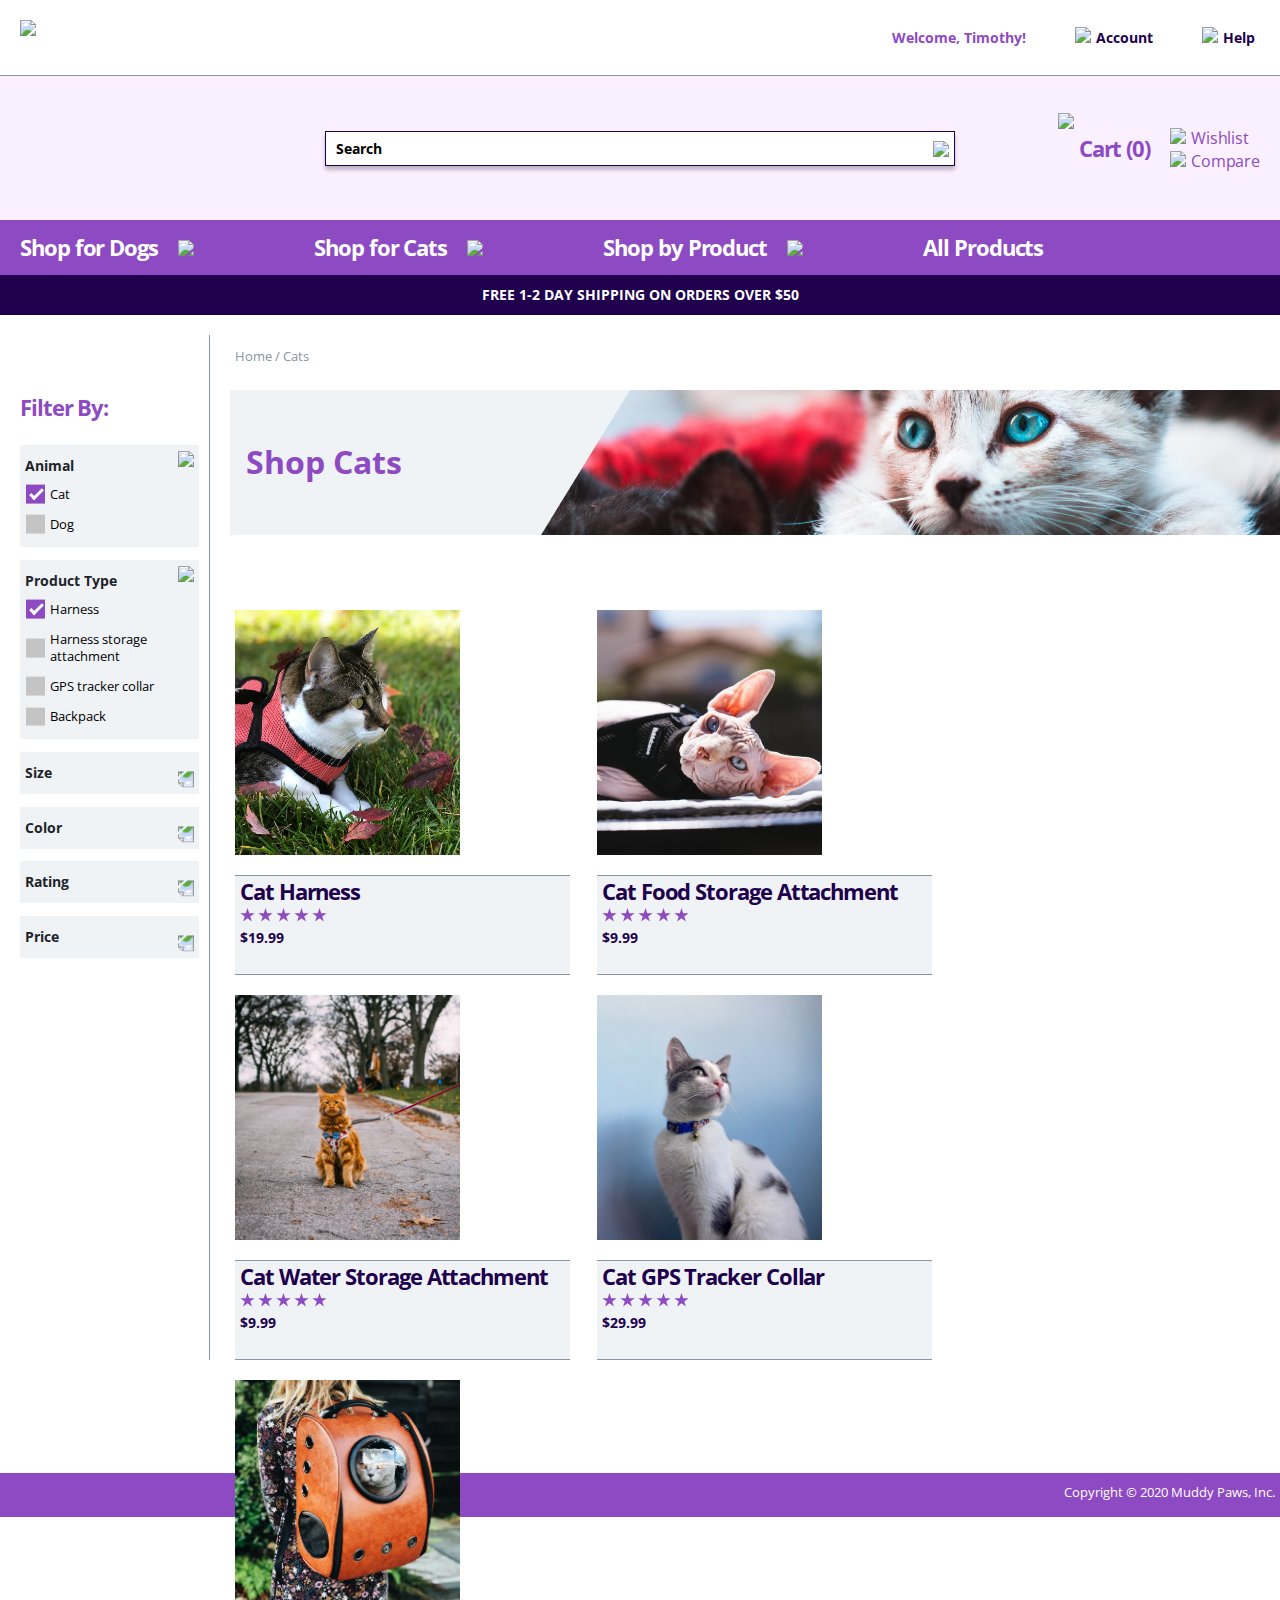
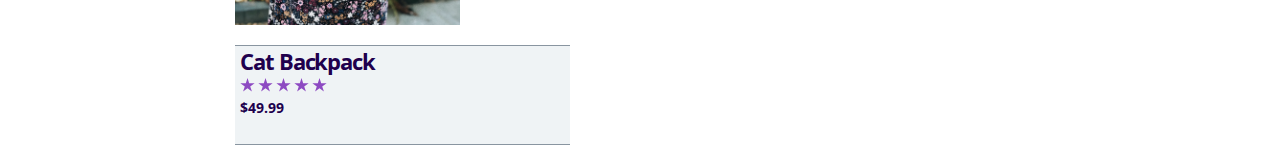
==== product-browsing.html @ 0bf91cd6 "Finish Product Browsing Page" ====
<!DOCTYPE html>
<html lang="en-us">
<head>
  <meta charset="utf-8" />
  <title>Product Browsing</title>
  <link href="https://fonts.googleapis.com/css2?family=Open+Sans:ital,wght@0,300;0,400;0,600;0,700;0,800;1,300;1,400;1,600;1,700;1,800&display=swap" rel="stylesheet">
  <link rel="stylesheet" href="style.css">
</head>
    <body>
        <!-- Upper Header -->
  <header id="banner-grid">

    <!-- Main Logo -->
        <div class="logo">
          <img class="logo-pic" src="Images/Muddy Paws Logo.svg"/>
        </div>
    
    <!-- Upper Navigatin with Account and Help -->
        <div class="top-nav">
          <h5 class="purple">Welcome, Timothy!</h5>
          <h5 class="dark-purple"><img class="icon" src="Images/Account.svg"/>Account</h5>
          <h5 class="dark-purple"><img class="icon" src="Images/Help.svg"/>Help</h5>
        </div>
    
    <!-- Search and Cart Features -->
        <div class="mid-nav">
          <div class="search">
            <h5>Search</h5>
            <img src="Images/Search.svg"/>
          </div>
          <div class="shopping">
            <div class="cart-nav">
              <img class="icon" src="Images/Cart.svg">
              <h3 class="purple">Cart (0)</h3>
            </div>
            <div class="shopping-features">
                <h4 class="purple no-margins"><img class="icon" src="Images/Heart-Filled.svg">Wishlist</h4>
                <h4 class="purple no-margins"><img class="icon" src="Images/Compare.svg">Compare</h4>
            </div>
          </div>
        </div>
    
    <!-- Dropdown Menus -->
        <div class="bottom-nav">
          <div class="dropdowns">
            <div class="dog-dropdown">
              <h3 class="white">Shop for Dogs</h3>
              <img class="arrow" src="Images/Drop-Down-Arrow.svg"/>
            </div>
            <div class="cat-dropdown">
              <h3 class="white">Shop for Cats</h3>
              <img class="arrow" src="Images/Drop-Down-Arrow.svg"/>
            </div>
            <div class="product-dropdown">
              <h3 class="white">Shop by Product</h3>
              <img class="arrow" src="Images/Drop-Down-Arrow.svg"/>
            </div>
            <div class="all-products">
              <h3 class="white">All Products</h3>
            </div>
          </div>
        </div>
    
    <!-- Shipping Info  -->
        <div class="shipping-banner">
          <h5 class="white no-margins">FREE 1-2 DAY SHIPPING ON ORDERS OVER $50</h5>
        </div>
    
      </header>

    <!--Browsing Section -->

    <div id="product-browsing">
    
    <!-- Filtering Section -->

        <div id="product-filtering">
            <h3 class="purple">Filter By:</h3>
            <div class="filter-cardstack">
                
                <!-- Filter by Animal Card -->
                <div class="filter-card">
                    <div class="filter-title-down">
                        <h5 class="dark-grey">Animal</h5>
                        <img class="icon" src="Images/Drop-Down-Arrow.svg">
                    </div>
                    <label class="filter-item"><p>Cat</p>
                        <input type="checkbox" checked="checked">
                        <span class="checkmark"></span>
                      </label>
                      <label class="filter-item"><p>Dog</p>
                        <input type="checkbox">
                        <span class="checkmark"></span>
                      </label>
                </div>
                
                <!-- Filter by Product Type Card -->
                <div class="filter-card">
                    <div class="filter-title-down">
                        <h5 class="dark-grey">Product Type</h5>
                        <img class="icon" src="Images/Drop-Down-Arrow.svg">
                    </div>
                    <label class="filter-item"><p>Harness</p>
                        <input type="checkbox" checked="checked">
                        <span class="checkmark"></span>
                      </label>
                      <label class="filter-item"><p>Harness storage attachment</p>
                        <input type="checkbox">
                        <span class="checkmark"></span>
                      </label>
                      <label class="filter-item"><p>GPS tracker collar</p>
                        <input type="checkbox">
                        <span class="checkmark"></span>
                      </label>
                      <label class="filter-item"><p>Backpack</p>
                        <input type="checkbox">
                        <span class="checkmark"></span>
                      </label>
                </div>
                
                <!-- Filter by Size Card -->
                <div class="filter-card">
                    <div class="filter-title-up">
                        <h5 class="dark-grey">Size</h5>
                        <img class="icon" src="Images/Drop-Down-Arrow.svg">
                    </div>
                </div>

                <!-- Filter by Color Card -->
                <div class="filter-card">
                    <div class="filter-title-up">
                        <h5 class="dark-grey">Color</h5>
                        <img class="icon" src="Images/Drop-Down-Arrow.svg">
                    </div>
                </div>
                
                <!-- Filter by Rating Card -->
                <div class="filter-card">
                    <div class="filter-title-up">
                        <h5 class="dark-grey">Rating</h5>
                        <img class="icon" src="Images/Drop-Down-Arrow.svg">
                    </div>
                </div>

                <!-- Filter by Price Card -->
                <div class="filter-card">
                    <div class="filter-title-up">
                        <h5 class="dark-grey">Price</h5>
                        <img class="icon" src="Images/Drop-Down-Arrow.svg">
                    </div>
                </div>

            </div>
        </div>

    <!-- Product Cards  -->

        <div id="product-cards">
            <p class="site-trail grey">Home / Cats</p>
            <div class="banner">
                <h2 class="purple">Shop Cats</h2>
                <div class="banner-polygon"></div>
                <div class="banner-image"></div>
            </div>

            <div id="product-card-area">
                <div id="cat-card-harness" class="product-card">
                    <div class="product-image"></div>
                    <div class="product-overview">
                        <h3 class=" no-margins dark-purple">Cat Harness</h3>
                        <div class="rating-stars">
                            <img src="Images/Star-Filled.svg"/>
                            <img src="Images/Star-Filled.svg"/>
                            <img src="Images/Star-Filled.svg"/>
                            <img src="Images/Star-Filled.svg"/>
                            <img src="Images/Star-Filled.svg"/>
                        </div>
                        <h5 class='dark-purple no-margins'>$19.99</h5>
                    </div>
                </div>
                
                <div id="cat-card-food-storage-attachment" class="product-card">
                    <div class="product-image"></div>
                    <div class="product-overview">
                        <h3 class=" no-margins dark-purple">Cat Food Storage Attachment</h3>
                        <div class="rating-stars">
                            <img src="Images/Star-Filled.svg"/>
                            <img src="Images/Star-Filled.svg"/>
                            <img src="Images/Star-Filled.svg"/>
                            <img src="Images/Star-Filled.svg"/>
                            <img src="Images/Star-Filled.svg"/>
                        </div>
                        <h5 class='dark-purple no-margins'>$9.99</h5>
                    </div>
                </div>

                <div id="cat-card-water-storage-attachment" class="product-card">
                    <div class="product-image"></div>
                    <div class="product-overview">
                        <h3 class=" no-margins dark-purple">Cat Water Storage Attachment</h3>
                        <div class="rating-stars">
                            <img src="Images/Star-Filled.svg"/>
                            <img src="Images/Star-Filled.svg"/>
                            <img src="Images/Star-Filled.svg"/>
                            <img src="Images/Star-Filled.svg"/>
                            <img src="Images/Star-Filled.svg"/>
                        </div>
                        <h5 class='dark-purple no-margins'>$9.99</h5>
                    </div>
                </div>

                <div id="cat-card-tracker-collar" class="product-card">
                    <div class="product-image"></div>
                    <div class="product-overview">
                        <h3 class=" no-margins dark-purple">Cat GPS Tracker Collar</h3>
                        <div class="rating-stars">
                            <img src="Images/Star-Filled.svg"/>
                            <img src="Images/Star-Filled.svg"/>
                            <img src="Images/Star-Filled.svg"/>
                            <img src="Images/Star-Filled.svg"/>
                            <img src="Images/Star-Filled.svg"/>
                        </div>
                        <h5 class='dark-purple no-margins'>$29.99</h5>
                    </div>
                </div>

                <div id="cat-card-backpack" class="product-card">
                    <div class="product-image"></div>
                    <div class="product-overview">
                        <h3 class=" no-margins dark-purple">Cat Backpack</h3>
                        <div class="rating-stars">
                            <img src="Images/Star-Filled.svg"/>
                            <img src="Images/Star-Filled.svg"/>
                            <img src="Images/Star-Filled.svg"/>
                            <img src="Images/Star-Filled.svg"/>
                            <img src="Images/Star-Filled.svg"/>
                        </div>
                        <h5 class='dark-purple no-margins'>$49.99</h5>
                    </div>
                </div>

                
            </div>
        </div>

    </div>

    <div class="footer">
        <p class="white">Copyright © 2020 Muddy Paws, Inc.</p>
      </div>

    </body>
</html>
---- style.css ----
html, body {
    margin: 0;
    padding: 0;
    font-family: "Open Sans", sans-serif;
    font-size: 0.98vw;
}

/* Fonts */

p {
    font-style: normal;
    font-weight: normal;
    font-size: 1em;
    line-height: calc(19em/14);
    margin: 5px;
}

h5 {
    font-style: normal;
    font-weight: bold;
    font-size: calc(16em/14); 
    
    line-height: calc(19em/14);
    margin: 5px;
}

h4 {
    font-family: Open Sans;
    font-style: normal;
    font-weight: normal;
    font-size: calc(18em/14); 
    line-height: 119.5%;
    letter-spacing: -0.01em; 
    margin: 5px;
}

h3 {
    font-style: normal;
    font-weight: bold;
    font-size: calc(24em/14);
    letter-spacing: -0.05em;
    font-feature-settings: 'liga' off;
    vertical-align: middle;
}
h2 {
    font-style: normal;
    font-weight: bold;
    font-size: calc(36em/14);
    line-height: 102.9%;
    font-feature-settings: 'liga' off;
    margin: 0px;
}

/* Limits on responsive font size to prevent awkward sizes */

@media screen and (min-width: 1600px) {
    p {
        font-size: 16px;
    }
    h5 {
        font-size: 20px;
    }
    h4 {
        font-size: 24px;
    }
    h3 {
       font-size: 28px;
    }
    h2 {
        font-size: 44px;
    }

}

@media screen and (max-width: 1000px) {
    p {
        font-size: 12px;
    }
    h5 {
        font-size: 14px;
    }
    h4 {
        font-size: 16px;
    }
    h3 {
       font-size: 20px;
    }
    h2 {
        font-size: 30px;
    }

}
.no-margins {
    line-height: 100%;
    margin: 5px 0px;
}

/* Colors */

.purple {
    color: #8d4ac2;
}

.dark-purple {
    color: #20004D;
}

.white {
    color: white;
}

.dark-grey {
    color: #1e2429;
}

.grey {
    color: #8995A0;
}

/* Components */

.purple-button {
    background: #8D4AC2;
    box-shadow: 0px 4px 4px rgba(0, 0, 0, 0.25), inset 0px 2px 4px #DDB8F9;
    border-radius: 12px;
    display: inline-block;
    text-align: center;
    border: none;
    padding-right: 12px;
    padding-left: 12px;
}

.testimonial-frame {
    border-radius: 50%;
    width: 1.5fr;
    padding-top: 100%;
    margin-bottom: 10px;
    background-size: cover;
    background-position: center center;
    box-shadow: 0px 4px 4px rgba(0, 0, 0, 0.25);
}

/* Pictures */

.icon {
    padding-right: 5px;
}

.logo-pic {
    width: 100%;
    height: auto;
}

.arrow {
    padding-left: 20px;
}

.responsive {
    width: 100%;
    height: auto;
    object-fit: cover;
}

.testimonial-pic {
    width: 100%;
    height: 100%;
}

/* Header */

#banner-grid {
   display: grid;
   grid-template-columns: repeat(12, 1fr);
   grid-template-rows: repeat(5, 35px) 20px;
   grid-gap: 20px;
   padding-top: 20px;
}

.logo {
    display: flex;
    justify-content: center;
    grid-column: 1/4;
    grid-row: 1/5;
    z-index: 5;
    padding-left: 20px;
}

.top-nav {
    grid-column:9/13;
    grid-row:1/2;
    display: flex;
    flex-direction: row;
    justify-content: space-between;
    align-items: center;
    text-align: left;
    z-index: 1;
    padding: 0px 20px;
}

.mid-nav {
    grid-column: 1/13;
    grid-row: 2/5;
    background-color: #fbf0ff;
    z-index: 2;
    display: grid;
    grid-template-columns: repeat(12, 1fr);
    grid-template-rows: repeat(3, 35px);
    grid-gap: 20px;
    border-top: 1px solid #8995A0;

}

    .search {
        grid-column: 4/10;
        grid-row: 2;
        background-color: white;
        display: flex;
        align-items: center;
        padding: 0px 5px;
        justify-content: space-between;
        border: 1px solid #20004D;
        box-sizing: border-box;
        box-shadow: 0px 4px 4px rgba(0, 0, 0, 0.25);

    }

    .shopping {
        grid-column: 10/13;
        grid-row: 2;
        display: flex;
        flex-direction: row;
        justify-content: flex-end;
        padding-right: 20px;
        align-items: center;
        text-align: left;
    }
        .cart-nav {
            display: flex;
            flex-direction: row;     
        }

        .shopping-features {
            padding-left: 20px;
        }

.bottom-nav {
    grid-column: 1/13;
    grid-row: 4/6;
    margin-top: 35px;
    background-color: #8d4ac2;
    z-index: 3;
    display: grid;
    grid-template-rows: repeat(1, 55px);
    grid-template-columns: repeat(12, 1fr);
    grid-gap: 20px;
}
    .dropdowns {
        grid-row: 1;
        grid-column: 1/11;
        padding: 0px 20px;
        display: flex;
        flex-direction: row;
        justify-content: space-between;
        align-items: center;
    }

    .dog-dropdown, .cat-dropdown, .product-dropdown {
        display: flex;
        flex-direction: row;
        align-items: center;
    }

.shipping-banner {
    display: flex;
    grid-row: 5/7;
    margin-top: 35px;
    grid-column: 1/13;
    background-color: #20004D;
    justify-content: center;
    align-items: center;
    z-index: 6;
}

/* Carousel */

#carousel {
    display: grid;
    grid-template-columns: repeat(12, 1fr);
    grid-template-rows: repeat(6, 35px);
    grid-gap: 20px;
 }

    .carousel-arrow-left {
        grid-column: 1;
        grid-row: 2/4;
        transform: rotate(180deg);
        margin-left: 20px;
        z-index: 5;

    }

    .carousel-image {
        grid-column: 1/9;
        grid-row: 1/7;
        margin-bottom: 35px;
        display: flex;
        justify-content: flex-start;
        margin-left: -10%;
        z-index: 1;
    }

    .carousel-text {
        grid-column: 8/12;
        grid-row: 2/5;
        display: flex;
        flex-direction: column;
        justify-content: center;
        z-index: 3;
    }

    .carousel-polygon {
        grid-column: 7/13;
        grid-row: 1/7;
        margin-bottom: 35px;
        border-bottom: 276px solid #eff3f5;
        border-left: 7vw solid transparent;
        z-index: 2;
    }

    .carousel-button {
        grid-column: 8/12;
        grid-row: 5;
        z-index: 3;
        justify-self: start;
    }

    .carousel-arrow-right {
        justify-self: end;
        grid-column: 12;
        grid-row: 2/4;
        z-index: 5;
        margin-right: 20px;

    }

/*Body of Home Page*/

#home-body {
    display: grid;
    grid-template-columns: repeat(12, 1fr);
    grid-template-rows: repeat(12, 35px);
    grid-gap: 20px;
    padding: 20px;
}


/*About Us*/

#about-us {
    grid-row: 1/12;
    grid-column: 1/5;
    
    display: grid;
    grid-template-columns: repeat(4, 1fr);
    grid-template-rows: repeat(12, 35px);
    grid-gap: 20px;
    border-right: 1px solid #8995A0;
}

    #about-us h3 {
        grid-row: 1;
        grid-column: 1/5;
        align-self: center;
    }

    #about-us h4 {
        grid-row: 2 / span 5;
        grid-column: 1/5;
        align-self: start;
    }

    #about-us button {
        grid-row: 7;
        grid-column: 1/5;
        justify-self: start;
    }

    #about-us .paw-tracks {
        grid-row: 7 / span 5;
        grid-column: 1/5;
        margin-left: -30px;
    }

/*Testimonials*/

#testimonials {
    grid-row: 1/12;
    grid-column: 5/13;
    
    display: grid;
    grid-template-columns: repeat(8, 1fr);
    grid-template-rows: repeat(9, 35px);
    grid-gap: 20px;
}

    #testimonials h3 {
        grid-row: 1;
        grid-column: 1/8;
        align-self: center;
    }

    #testimonials h4 {
        grid-row: 2 / span 2;
        grid-column: 1/8;
        align-self: start;
    }

    .testimonial-card-1 {
        grid-row: 4 / span 8;
        grid-column: 1/3;
        
        display: flex;
        flex-direction: column;
        text-align: left;
        justify-content: flex-start;
    }

        .testimonial-card-1 .testimonial-frame {
            background-image: url('/Images/Ronnie-Toby.jpeg');
        }

    .testimonial-card-2 {
        grid-row: 4 / span 8;
        grid-column: 3/5;
        
        display: flex;
        flex-direction: column;
        text-align: left;
        justify-content: flex-start;
    }

        .testimonial-card-2 .testimonial-frame {
            background-image: url('/Images/Debbie-Bingo.jpeg');
        }

    .testimonial-card-3 {
        grid-row: 4 / span 8;
        grid-column: 5/7;
        
        display: flex;
        flex-direction: column;
        text-align: left;
        justify-content: flex-start;
    }

        .testimonial-card-3 .testimonial-frame {
            background-image: url('/Images/Jim-Pam.jpeg');
        }

    .testimonial-card-4 {
        grid-row: 4 / span 8;
        grid-column: 7/9;
        
        display: flex;
        flex-direction: column;
        text-align: left;
        justify-content: space-between;
    }

        .testimonial-card-4 .testimonial-frame {
            background-image: url('/Images/Jamie-Barney.jpeg');
        }

/*Product Browsing */
 
#product-browsing {
    display: grid;
    grid-template-columns: repeat(12, 1fr);
    grid-template-rows: repeat(20, 35px);
    grid-gap: 20px;
    padding: 20px;
}

#product-filtering {
    grid-row: 1/20;
    grid-column: 1/3;
    
    display: grid;
    grid-template-columns: repeat(2, 1fr);
    grid-template-rows: repeat(20, 35px);
    grid-gap: 20px;
    border-right: 1px solid #8995A0;
}

    #product-filtering h3 {
        grid-row: 2;
        grid-column: 1/3;
        align-self: center;
    }

    #product-filtering .filter-cardstack {
        grid-row: 3/15;
        grid-column: 1/3;
       
        display: flex;
        flex-direction: column;
        padding-bottom: 1em;
        justify-content: flex-start;
    }

    .filter-card {
        display: flex;
        flex-direction: column;
        justify-content: flex-start;
        padding: 0.5em 0em;
        margin-right: 10px;
        margin-bottom: 1em;
        background-color: #eff3f5;
    }

        .filter-card .filter-title-down {
            display: flex;
            justify-content: space-between;
        }

        .filter-card .filter-title-up {
            display: flex;
            justify-content: space-between;
        }

            .filter-title-up .icon {
                transform: rotate(180deg);
                padding-left: 5px;
                padding-right: 0px;
            }

        /*Creating a checkbox filtering system*/

            /* Customize the label (the container) */
            .filter-item {
                display: block;
                position: relative;
                padding-left: 2em;
                margin-bottom: 0.25em;
                -webkit-user-select: none;
                -moz-user-select: none;
                -ms-user-select: none;
                user-select: none;
                text-align: left;
            }
            
            /* Hide the browser's default checkbox */
            .filter-item input {
                position: absolute;
                opacity: 0;
                cursor: pointer;
                height: 0;
                width: 0;
            }
            
            /* Create a custom checkbox */
            .checkmark {
                position: absolute;
                top: 50%;
                -ms-transform: translateY(-50%);
                transform: translateY(-50%);
                left: 0.5em;
                height: 1.5em;
                width: 1.5em;
                background-color: #c4c4c4;
            }
            
            /* On mouse-over, add a grey background color */
            .filter-item:hover input ~ .checkmark {
                background-color: #8D4AC2;
            }
            
            /* When the checkbox is checked, add a blue background */
            .filter-item input:checked ~ .checkmark {
                background-color: #8d4ac2;
            }
            
            /* Create the checkmark/indicator (hidden when not checked) */
            .checkmark:after {
                content: "";
                position: absolute;
                display: none;
            }
            
            /* Show the checkmark when checked */
            .filter-item input:checked ~ .checkmark:after {
                display: block;
            }
            
            /* Style the checkmark/indicator */
            .filter-item .checkmark:after {
                left: 0.5em;
                top: 0.08em;
                width: 0.3em;
                height: 0.9em;
                border: solid white;
                border-width: 0 0.25em 0.25em 0;
                -webkit-transform: rotate(45deg);
                -ms-transform: rotate(45deg);
                transform: rotate(45deg);
            }

#product-cards {
    grid-row: 1/20;
    grid-column: 3/13;
    
    display: grid;
    grid-template-columns: repeat(10, 1fr);
    grid-template-rows: repeat(12, 35px);
    grid-gap: 20px;
}

    #product-cards .site-trail {
        grid-row: 1;
        grid-column: 1/10;
        align-self: end;
    }

    #product-cards .banner {
        grid-row: 2/5;
        grid-column: 1/11;
        background-color: #eff3f5;
        margin-right: -20px;

        display: grid;
        grid-template-rows: repeat(3, 35px);
        grid-template-columns: repeat(10, 1fr);
        grid-gap: 20px;
        padding-right: 20px;
    }

        #product-cards .banner h2 {
            grid-row: 2;
            grid-column: 1/4;
            align-self: center;
            padding: 0.5em;
            z-index: 3;
        }

        .banner-polygon {
            grid-row: 1/4;
            grid-column: 1/5;
            width: 5fr;
            height: 0;
            border-top: 145px solid #eff3f5;
            border-right: 7vw solid transparent;
            z-index: 2;
            }
        
        #product-cards .banner .banner-image {
            grid-row: 1/4;
            grid-column: 3/11;
            margin-right: -20px;
            background-size: cover;
            background-position: center center;
            background-image: url('/Images/cats-banner.jpeg');
            z-index: 1;
        }

        #product-cards #product-card-area {
            grid-row: 6/13;
            grid-column: 1/11;
            margin-right: -20px;
            display: flex;
            justify-content: flex-start;
            flex-wrap: wrap;
        }

            #product-card-area .product-card {
                width: 31%;
                min-width: 337px;
                max-width: 450px;
                height: 365px;
                margin-right: 20px;
                margin-bottom: 20px;

                display: flex;
                flex-direction: column;
                justify-content: flex-start;
                align-items: left;
                padding-left: 5px;
            }

            .product-card .product-image {
                background-size:cover;
                background-position: center center;
                width: calc(200%/3);
                height: calc(500%/7);
            }

                #cat-card-harness .product-image {
                    background-image: url('/Images/cat-harness.jpeg');
                }

                #cat-card-food-storage-attachment .product-image {
                    background-image: url('/Images/cat-food-storage-attachment.jpeg');
                }

                #cat-card-water-storage-attachment .product-image {
                    background-image: url('/Images/cat-water-storage-attachment.jpeg');
                }

                #cat-card-tracker-collar .product-image {
                    background-image: url('/Images/cat-collar.jpeg');
                }

                #cat-card-backpack .product-image {
                    background-image: url('/Images/cat-backpack.jpeg');
                }

            .product-card .product-overview {
                width: 98%;
                height: calc(200%/7);
                background-color: #eff3f5;
                padding-left: 5px;
                margin-top: 20px;
                border-top: 1px solid #8995A0;
                border-bottom: 1px solid #8995A0;
            }

/*Footer*/

.footer {
    background-color: #8D4AC2;
    width: 100%;
    height: 3em;
    text-align: right;
    padding-top: 0.5em;
    margin-top: 3em;
}
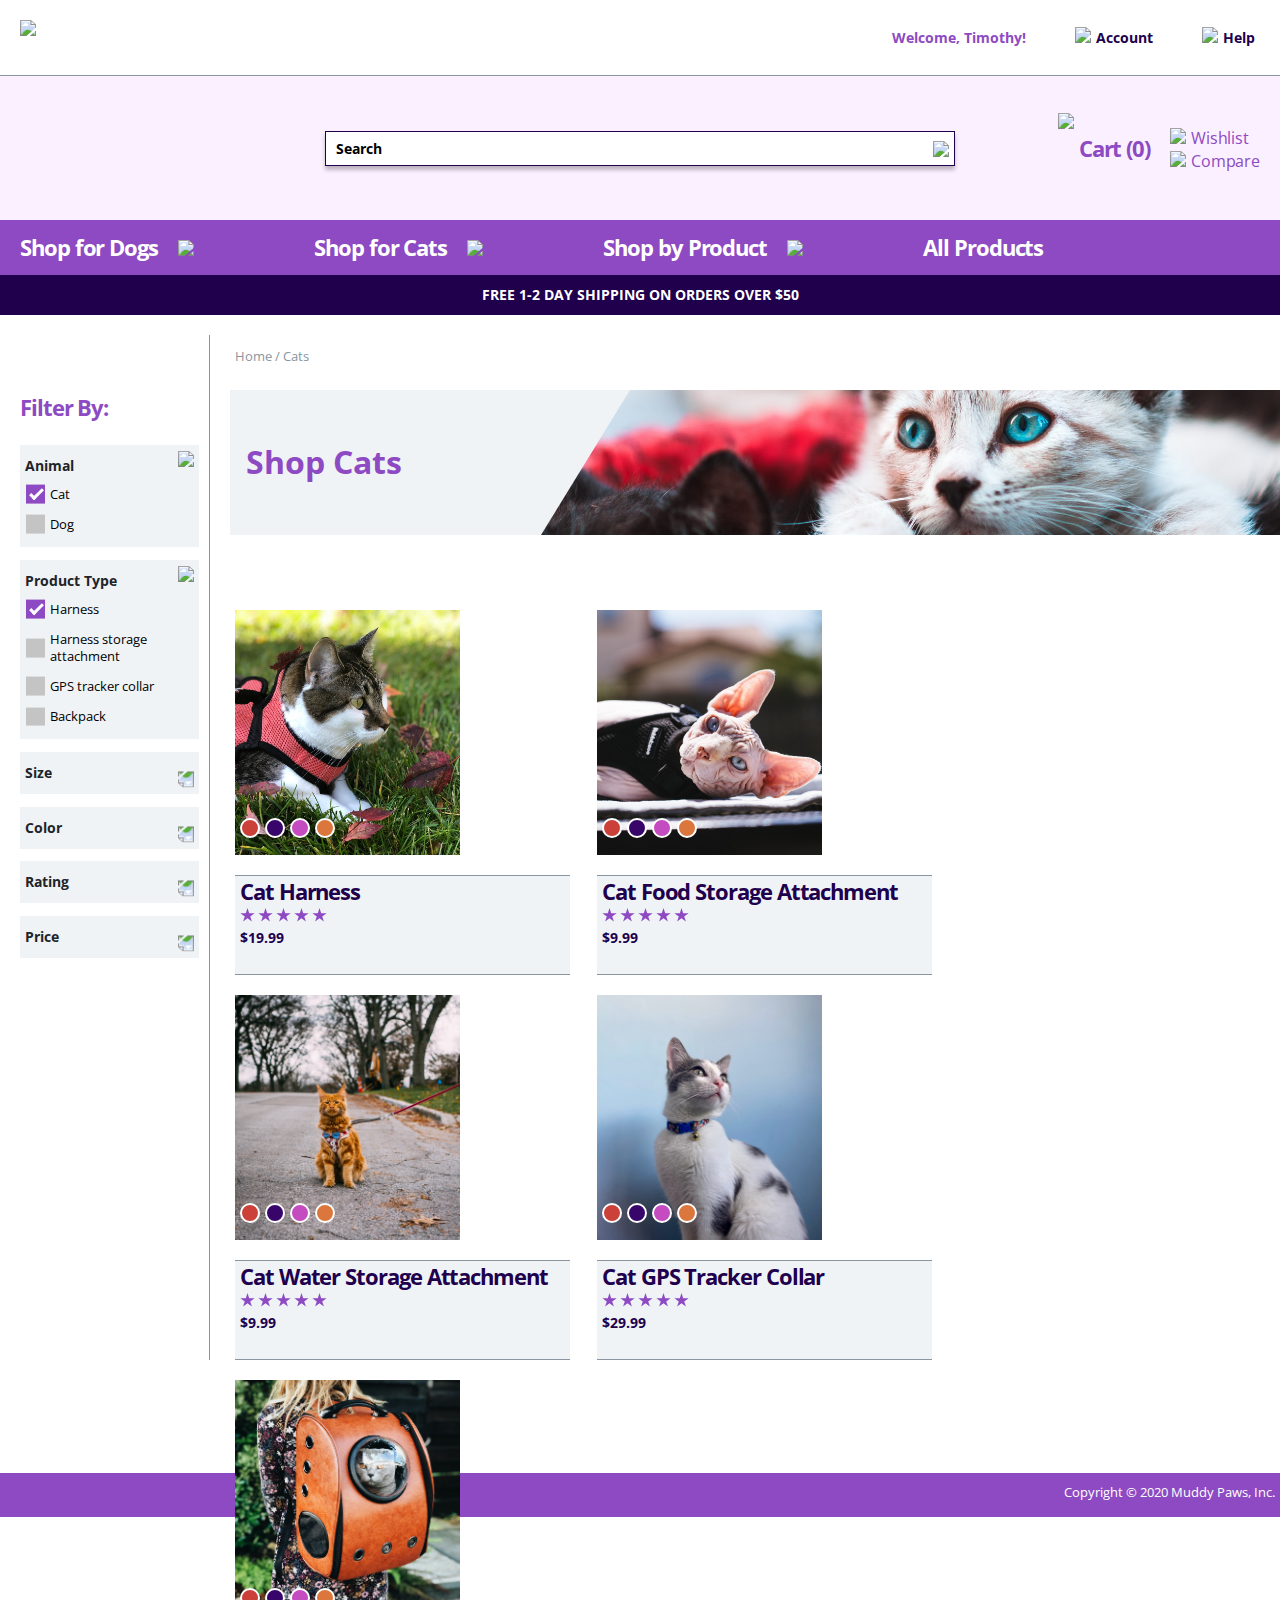
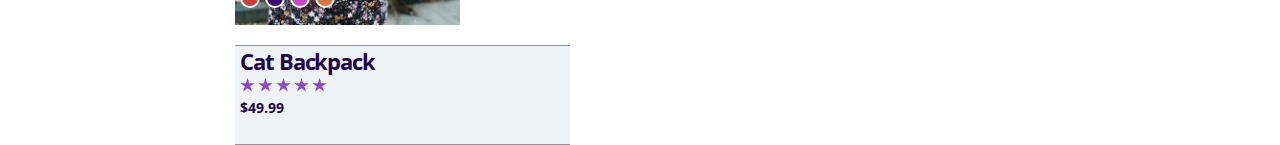
==== commit f43baff9: "Finalized Product Browsing Page" ====
--- a/product-browsing.html
+++ b/product-browsing.html
@@ -155,7 +155,7 @@
 
     <!-- Product Cards  -->
 
-        <div id="product-cards">
+        <div id="product-showcase">
             <p class="site-trail grey">Home / Cats</p>
             <div class="banner">
                 <h2 class="purple">Shop Cats</h2>
@@ -165,7 +165,14 @@
 
             <div id="product-card-area">
                 <div id="cat-card-harness" class="product-card">
-                    <div class="product-image"></div>
+                    <div class="product-image">
+                        <div class="swatches">
+                            <div class="strawberry swatch"></div>
+                            <div class="blackberry swatch"></div>
+                            <div class="crazyberry swatch"></div>
+                            <div class="fire-orange swatch"></div>
+                        </div>
+                    </div>
                     <div class="product-overview">
                         <h3 class=" no-margins dark-purple">Cat Harness</h3>
                         <div class="rating-stars">
@@ -180,7 +187,14 @@
                 </div>
                 
                 <div id="cat-card-food-storage-attachment" class="product-card">
-                    <div class="product-image"></div>
+                    <div class="product-image">
+                        <div class="swatches">
+                            <div class="strawberry swatch"></div>
+                            <div class="blackberry swatch"></div>
+                            <div class="crazyberry swatch"></div>
+                            <div class="fire-orange swatch"></div>
+                        </div>
+                    </div>
                     <div class="product-overview">
                         <h3 class=" no-margins dark-purple">Cat Food Storage Attachment</h3>
                         <div class="rating-stars">
@@ -195,7 +209,14 @@
                 </div>
 
                 <div id="cat-card-water-storage-attachment" class="product-card">
-                    <div class="product-image"></div>
+                    <div class="product-image">
+                        <div class="swatches">
+                            <div class="strawberry swatch"></div>
+                            <div class="blackberry swatch"></div>
+                            <div class="crazyberry swatch"></div>
+                            <div class="fire-orange swatch"></div>
+                        </div>
+                    </div>
                     <div class="product-overview">
                         <h3 class=" no-margins dark-purple">Cat Water Storage Attachment</h3>
                         <div class="rating-stars">
@@ -210,7 +231,14 @@
                 </div>
 
                 <div id="cat-card-tracker-collar" class="product-card">
-                    <div class="product-image"></div>
+                    <div class="product-image">
+                        <div class="swatches">
+                            <div class="strawberry swatch"></div>
+                            <div class="blackberry swatch"></div>
+                            <div class="crazyberry swatch"></div>
+                            <div class="fire-orange swatch"></div>
+                        </div>
+                    </div>
                     <div class="product-overview">
                         <h3 class=" no-margins dark-purple">Cat GPS Tracker Collar</h3>
                         <div class="rating-stars">
@@ -225,7 +253,14 @@
                 </div>
 
                 <div id="cat-card-backpack" class="product-card">
-                    <div class="product-image"></div>
+                    <div class="product-image">
+                        <div class="swatches">
+                            <div class="strawberry swatch"></div>
+                            <div class="blackberry swatch"></div>
+                            <div class="crazyberry swatch"></div>
+                            <div class="fire-orange swatch"></div>
+                        </div>
+                    </div>
                     <div class="product-overview">
                         <h3 class=" no-margins dark-purple">Cat Backpack</h3>
                         <div class="rating-stars">
--- a/style.css
+++ b/style.css
@@ -115,6 +115,22 @@
 
 .grey {
     color: #8995A0;
+}
+
+.strawberry {
+    background: #CB4039;
+}
+
+.blackberry {
+    background: #38066B;
+}
+
+.crazyberry {
+    background: #C44CC0;
+}
+
+.fire-orange {
+    background: #DB773D;
 }
 
 /* Components */
@@ -481,6 +497,8 @@
     padding: 20px;
 }
 
+/*Product Filtering Sidebar */
+
 #product-filtering {
     grid-row: 1/20;
     grid-column: 1/3;
@@ -492,12 +510,14 @@
     border-right: 1px solid #8995A0;
 }
 
+    /*Product Filtering Title */
     #product-filtering h3 {
         grid-row: 2;
         grid-column: 1/3;
         align-self: center;
     }
 
+    /*Product Filtering Card Grid */
     #product-filtering .filter-cardstack {
         grid-row: 3/15;
         grid-column: 1/3;
@@ -508,6 +528,7 @@
         justify-content: flex-start;
     }
 
+    /*Product Filtering Card Styling */
     .filter-card {
         display: flex;
         flex-direction: column;
@@ -518,16 +539,19 @@
         background-color: #eff3f5;
     }
 
+        /*Product Filtering Title (Dropped Down) */
         .filter-card .filter-title-down {
             display: flex;
             justify-content: space-between;
         }
 
+        /*Product Filtering Title (Collapsed) */
         .filter-card .filter-title-up {
             display: flex;
             justify-content: space-between;
         }
 
+            /* Arrow Flip for Collapsed Card */
             .filter-title-up .icon {
                 transform: rotate(180deg);
                 padding-left: 5px;
@@ -605,7 +629,8 @@
                 transform: rotate(45deg);
             }
 
-#product-cards {
+/*Product Showcase Area with Product Cards */
+#product-showcase {
     grid-row: 1/20;
     grid-column: 3/13;
     
@@ -614,14 +639,15 @@
     grid-template-rows: repeat(12, 35px);
     grid-gap: 20px;
 }
-
-    #product-cards .site-trail {
+    /* Site Navigation */
+    #product-showcase .site-trail {
         grid-row: 1;
         grid-column: 1/10;
         align-self: end;
     }
 
-    #product-cards .banner {
+    /*Product Showcase Banner */
+    #product-showcase .banner {
         grid-row: 2/5;
         grid-column: 1/11;
         background-color: #eff3f5;
@@ -633,8 +659,8 @@
         grid-gap: 20px;
         padding-right: 20px;
     }
-
-        #product-cards .banner h2 {
+        /*Product Showcase Banner Title  */
+        #product-showcase .banner h2 {
             grid-row: 2;
             grid-column: 1/4;
             align-self: center;
@@ -642,6 +668,7 @@
             z-index: 3;
         }
 
+        /* Custom Polygon with diagonal cut */
         .banner-polygon {
             grid-row: 1/4;
             grid-column: 1/5;
@@ -652,7 +679,8 @@
             z-index: 2;
             }
         
-        #product-cards .banner .banner-image {
+        /*Product Showcase Banner image */
+        #product-showcase .banner .banner-image {
             grid-row: 1/4;
             grid-column: 3/11;
             margin-right: -20px;
@@ -662,7 +690,8 @@
             z-index: 1;
         }
 
-        #product-cards #product-card-area {
+        /*Product Card Flexbox */
+        #product-showcase #product-card-area {
             grid-row: 6/13;
             grid-column: 1/11;
             margin-right: -20px;
@@ -670,7 +699,7 @@
             justify-content: flex-start;
             flex-wrap: wrap;
         }
-
+            /* Product Card Styling */
             #product-card-area .product-card {
                 width: 31%;
                 min-width: 337px;
@@ -685,14 +714,15 @@
                 align-items: left;
                 padding-left: 5px;
             }
-
+            
+            /*Product Image Dimensions and Properties */
             .product-card .product-image {
                 background-size:cover;
                 background-position: center center;
                 width: calc(200%/3);
                 height: calc(500%/7);
             }
-
+                /* Individual Product Images */
                 #cat-card-harness .product-image {
                     background-image: url('/Images/cat-harness.jpeg');
                 }
@@ -713,6 +743,25 @@
                     background-image: url('/Images/cat-backpack.jpeg');
                 }
 
+            .product-image .swatches {
+                position: relative;
+                    top: 85%;
+                margin-left: 5px;
+                display: flex;
+                flex-direction: row;
+                justify-content: flex-start;
+            }
+
+            .swatch {
+                width: 20px;
+                height: 20px;
+                border: 2px solid #FFFFFF;
+                box-sizing: border-box;
+                border-radius: 50%;
+                margin-right: 5px;
+            }
+            
+            /*Product Overview Box */
             .product-card .product-overview {
                 width: 98%;
                 height: calc(200%/7);
@@ -724,7 +773,6 @@
             }
 
 /*Footer*/
-
 .footer {
     background-color: #8D4AC2;
     width: 100%;
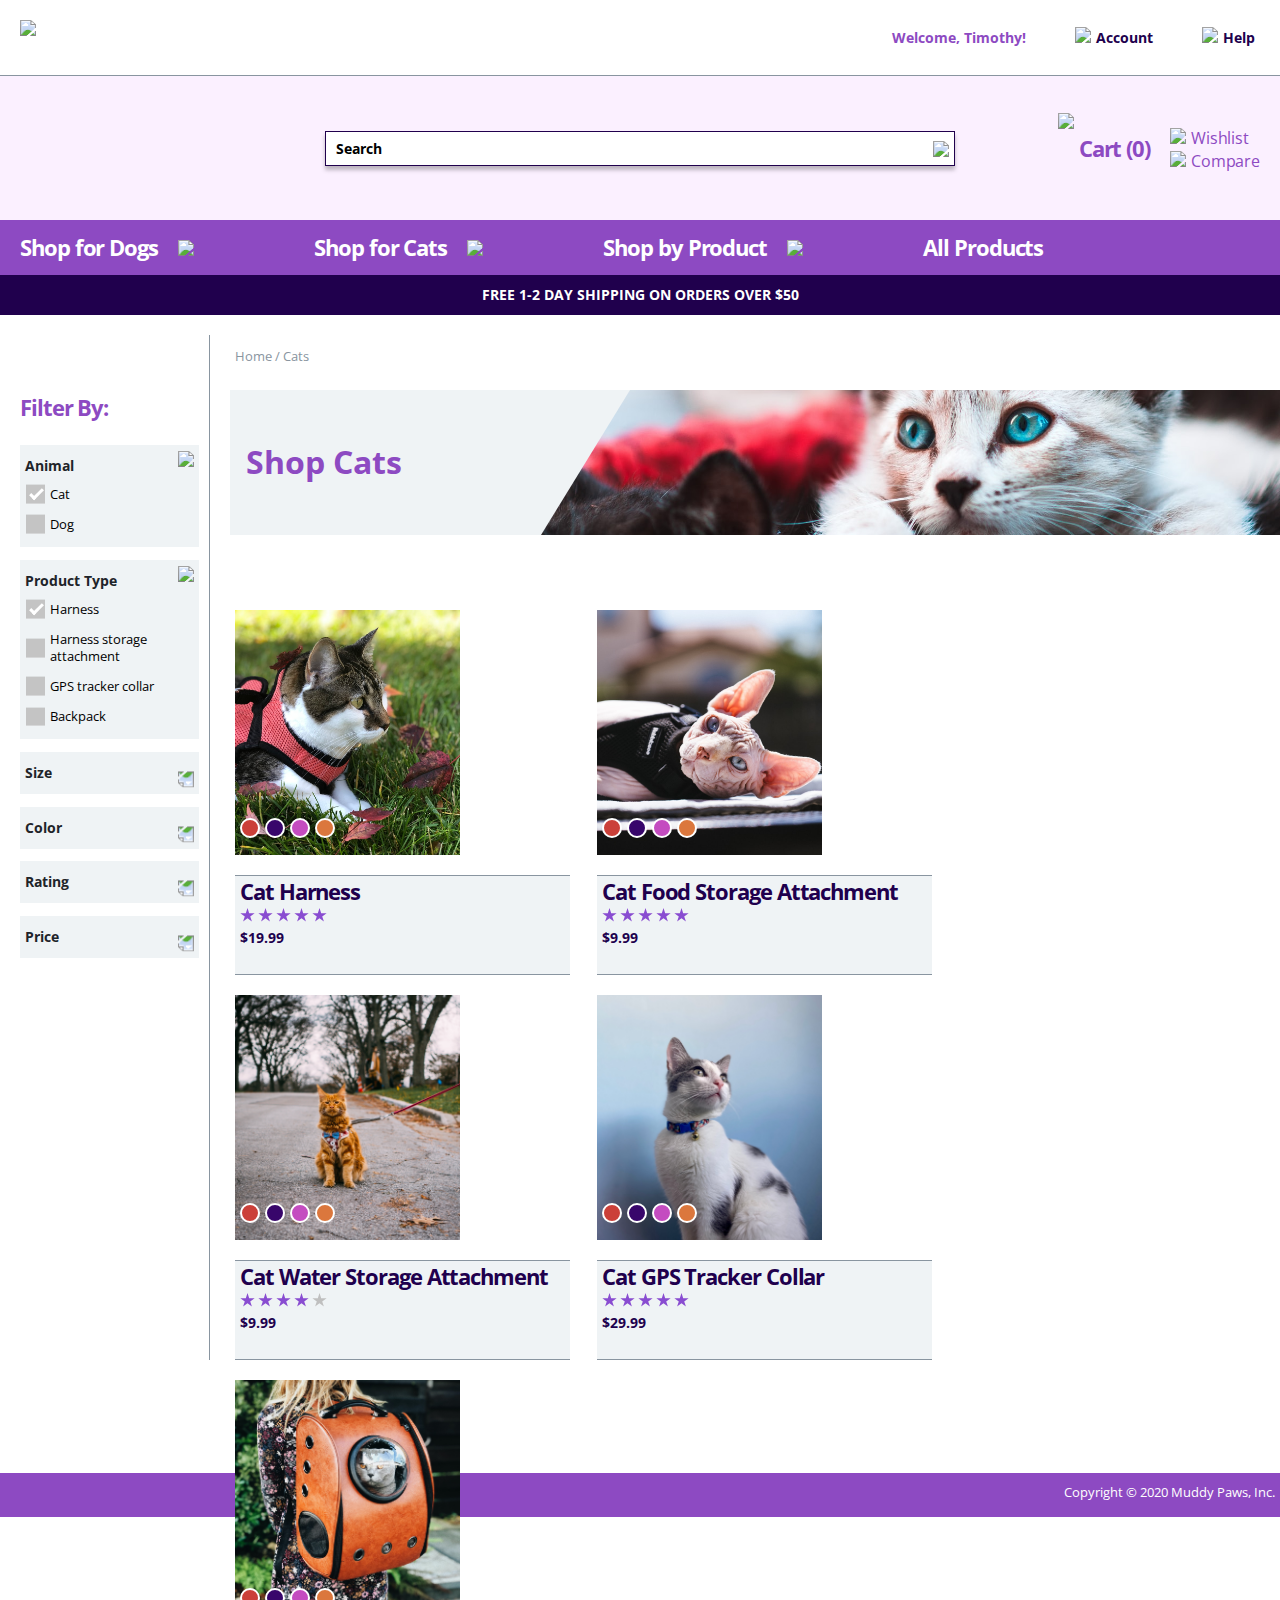
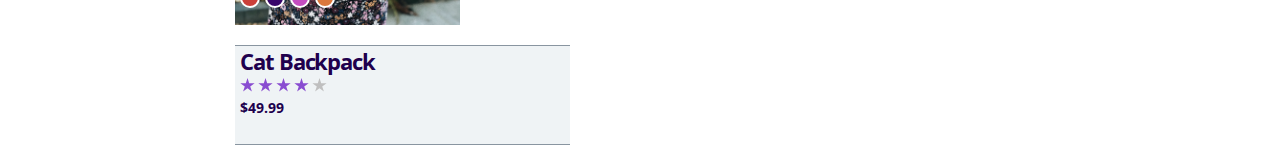
==== commit 0e69c9d7: "Finished product details top half" ====
--- a/product-browsing.html
+++ b/product-browsing.html
@@ -176,11 +176,11 @@
                     <div class="product-overview">
                         <h3 class=" no-margins dark-purple">Cat Harness</h3>
                         <div class="rating-stars">
-                            <img src="Images/Star-Filled.svg"/>
-                            <img src="Images/Star-Filled.svg"/>
-                            <img src="Images/Star-Filled.svg"/>
-                            <img src="Images/Star-Filled.svg"/>
-                            <img src="Images/Star-Filled.svg"/>
+                            <img class ="filled-star" src="Images/star-black.svg"/>
+                            <img class ="filled-star" src="Images/star-black.svg"/>
+                            <img class ="filled-star" src="Images/star-black.svg"/>
+                            <img class ="filled-star" src="Images/star-black.svg"/>
+                            <img class ="filled-star" src="Images/star-black.svg"/>
                         </div>
                         <h5 class='dark-purple no-margins'>$19.99</h5>
                     </div>
@@ -198,11 +198,11 @@
                     <div class="product-overview">
                         <h3 class=" no-margins dark-purple">Cat Food Storage Attachment</h3>
                         <div class="rating-stars">
-                            <img src="Images/Star-Filled.svg"/>
-                            <img src="Images/Star-Filled.svg"/>
-                            <img src="Images/Star-Filled.svg"/>
-                            <img src="Images/Star-Filled.svg"/>
-                            <img src="Images/Star-Filled.svg"/>
+                            <img class ="filled-star" src="Images/star-black.svg"/>
+                            <img class ="filled-star" src="Images/star-black.svg"/>
+                            <img class ="filled-star" src="Images/star-black.svg"/>
+                            <img class ="filled-star" src="Images/star-black.svg"/>
+                            <img class ="filled-star" src="Images/star-black.svg"/>
                         </div>
                         <h5 class='dark-purple no-margins'>$9.99</h5>
                     </div>
@@ -220,11 +220,11 @@
                     <div class="product-overview">
                         <h3 class=" no-margins dark-purple">Cat Water Storage Attachment</h3>
                         <div class="rating-stars">
-                            <img src="Images/Star-Filled.svg"/>
-                            <img src="Images/Star-Filled.svg"/>
-                            <img src="Images/Star-Filled.svg"/>
-                            <img src="Images/Star-Filled.svg"/>
-                            <img src="Images/Star-Filled.svg"/>
+                            <img class ="filled-star" src="Images/star-black.svg"/>
+                            <img class ="filled-star" src="Images/star-black.svg"/>
+                            <img class ="filled-star" src="Images/star-black.svg"/>
+                            <img class ="filled-star" src="Images/star-black.svg"/>
+                            <img class ="unfilled-star" src="Images/star-black.svg"/>
                         </div>
                         <h5 class='dark-purple no-margins'>$9.99</h5>
                     </div>
@@ -242,11 +242,11 @@
                     <div class="product-overview">
                         <h3 class=" no-margins dark-purple">Cat GPS Tracker Collar</h3>
                         <div class="rating-stars">
-                            <img src="Images/Star-Filled.svg"/>
-                            <img src="Images/Star-Filled.svg"/>
-                            <img src="Images/Star-Filled.svg"/>
-                            <img src="Images/Star-Filled.svg"/>
-                            <img src="Images/Star-Filled.svg"/>
+                            <img class ="filled-star" src="Images/star-black.svg"/>
+                            <img class ="filled-star" src="Images/star-black.svg"/>
+                            <img class ="filled-star" src="Images/star-black.svg"/>
+                            <img class ="filled-star" src="Images/star-black.svg"/>
+                            <img class ="filled-star" src="Images/star-black.svg"/>
                         </div>
                         <h5 class='dark-purple no-margins'>$29.99</h5>
                     </div>
@@ -264,11 +264,11 @@
                     <div class="product-overview">
                         <h3 class=" no-margins dark-purple">Cat Backpack</h3>
                         <div class="rating-stars">
-                            <img src="Images/Star-Filled.svg"/>
-                            <img src="Images/Star-Filled.svg"/>
-                            <img src="Images/Star-Filled.svg"/>
-                            <img src="Images/Star-Filled.svg"/>
-                            <img src="Images/Star-Filled.svg"/>
+                            <img class ="filled-star" src="Images/star-black.svg"/>
+                            <img class ="filled-star" src="Images/star-black.svg"/>
+                            <img class ="filled-star" src="Images/star-black.svg"/>
+                            <img class ="filled-star" src="Images/star-black.svg"/>
+                            <img class ="unfilled-star" src="Images/star-black.svg"/>
                         </div>
                         <h5 class='dark-purple no-margins'>$49.99</h5>
                     </div>
--- a/style.css
+++ b/style.css
@@ -98,7 +98,7 @@
 /* Colors */
 
 .purple {
-    color: #8d4ac2;
+    color: #8D4AC2;
 }
 
 .dark-purple {
@@ -118,7 +118,7 @@
 }
 
 .strawberry {
-    background: #CB4039;
+    background: #cb4039;
 }
 
 .blackberry {
@@ -180,6 +180,14 @@
 .testimonial-pic {
     width: 100%;
     height: 100%;
+}
+
+.filled-star {
+    filter: invert(34%) sepia(27%) saturate(2887%) hue-rotate(245deg) brightness(93%) contrast(87%);
+}
+
+.unfilled-star {
+    filter: invert(86%) sepia(0%) saturate(0%) hue-rotate(54deg) brightness(95%) contrast(87%); 
 }
 
 /* Header */
@@ -263,7 +271,7 @@
     grid-column: 1/13;
     grid-row: 4/6;
     margin-top: 35px;
-    background-color: #8d4ac2;
+    background-color: #8D4AC2;
     z-index: 3;
     display: grid;
     grid-template-rows: repeat(1, 55px);
@@ -601,7 +609,7 @@
             
             /* When the checkbox is checked, add a blue background */
             .filter-item input:checked ~ .checkmark {
-                background-color: #8d4ac2;
+                background-color: #purple-main;
             }
             
             /* Create the checkmark/indicator (hidden when not checked) */
@@ -765,12 +773,189 @@
             .product-card .product-overview {
                 width: 98%;
                 height: calc(200%/7);
+                margin-top: 20px;
+            }
+
+            .product-overview {
                 background-color: #eff3f5;
                 padding-left: 5px;
-                margin-top: 20px;
                 border-top: 1px solid #8995A0;
                 border-bottom: 1px solid #8995A0;
             }
+
+/* PRODUCT DETAILS PAGE */
+
+#detailed-product-view {
+    display: grid;
+    grid-template-columns: repeat(12,1fr);
+    grid-template-rows: repeat(9, 35px);
+    grid-gap: 20px;
+    padding: 0px 20px;
+}
+
+    #detailed-product-view .site-trail {
+        grid-row: 1;
+        grid-column: 1/4;
+        align-self: end;
+    }
+
+    #product-specs {
+        grid-column: 2/12;
+        grid-row: 3/10;
+        display: grid;
+        grid-template-rows: repeat(7,35px);
+        grid-template-columns: repeat(10,1fr);
+        grid-gap: 20px;
+    }
+
+        .product-detailed-image {
+            grid-row: 1/8;
+            grid-column: 1/4;
+
+            background-size:cover;
+            background-position: center center;
+        }
+
+        #cat-card-harness.product-detailed-image {
+            background-image: url('/Images/cat-harness.jpeg');
+        }
+
+        #product-specs .product-overview {
+            grid-row: 1/3;
+            grid-column: 4/8;
+            align-self: stretch;
+            display: flex;
+            flex-direction: column;
+            justify-content: center;
+        }
+
+        #product-specs .spec-selection {
+            grid-row: 3/8;
+            grid-column: 4/8;
+            align-self: start;
+        }
+
+            .spec-selection {
+                display: flex;
+                flex-direction: column;
+                justify-content: flex-start;
+                gap: 20px;
+            }
+
+                .spec-selection p {
+                    margin-bottom: -5px;
+                }
+
+                .spec-name {
+                    width: 8vw;
+                }
+            
+            .product-spec-row {
+                display: flex;
+                flex-direction: row;
+                justify-content: flex-start;
+                gap: 5px;
+                align-items: center;
+            }
+            
+
+                .product-detail-icon {
+                    width: 35px;
+                    height: 35px;
+                    border-radius: 50%;
+                    margin-right: 5px;
+                    display: flex;
+                    justify-content: center;
+                    align-items: center;
+                    
+                    background-size: cover;
+                    background-position: center center;
+                }
+
+                    .product-detail-icon.boris {
+                        background-image: url(/Images/boris.jpeg);
+                    }
+
+                    .product-detail-icon.ted {
+                        background-image: url(/Images/ted.jpeg);
+                    }
+
+                    .product-detail-icon.ernie {
+                        background-image: url(/Images/ernie.jpeg);
+                    }
+
+                    .product-detail-icon.no-pet {
+                        background: #c4c4c4;
+                    }
+
+                    .no-pet p {
+                        margin: 0px;
+                    }
+
+            .product-size-icon {
+                width: 35px;
+                height: 35px;
+                border-radius: 20%;
+                margin-right: 5px;
+                background-position: center center;
+                background: #EFF3F5;
+                display: flex;
+                justify-content: center;
+                align-items: center;
+            }
+
+            .product-size-icon h5 {
+                color: #8995A0;
+            }
+
+            #product-quantity {
+                width: 165px;
+                border: none;
+                background: #eff3f5;
+                height: calc(16em/14);
+                text-align: right;
+                font-size: calc(16em/14);
+                font-weight: bold;
+                color: #8995A0;
+            }
+
+        #product-specs #product-selection-buttons {
+            grid-column: 8/11;
+            grid-row: 1/8;
+            
+            border-left: 1px solid #8995A0;
+            padding: 0em 2em;
+
+            display: flex;
+            flex-direction: column;
+            justify-content: flex-start;
+            gap: 2em;
+        }
+
+        .greyed-out {
+            display: flex;
+            justify-content: center;
+            align-items: center;
+            gap: 1em;
+            height: 4em;
+            background: #DBE1E6;
+            box-shadow: 0px 4px 4px rgba(0, 0, 0, 0.25), inset 0px 2px 4px #EFF3F5;
+            border-radius: 0.9em;
+            border: none;
+        }
+
+        .yellow-button {
+            display: flex;
+            justify-content: center;
+            align-items: center;
+            gap: 1em;
+            height: 4em;
+            background: #EECA74;
+            box-shadow: 0px 4px 4px rgba(0, 0, 0, 0.25), inset 0px 2px 4px #FBF3DA;
+            border-radius: 0.9em;
+            border: none;
+        }
+
 
 /*Footer*/
 .footer {
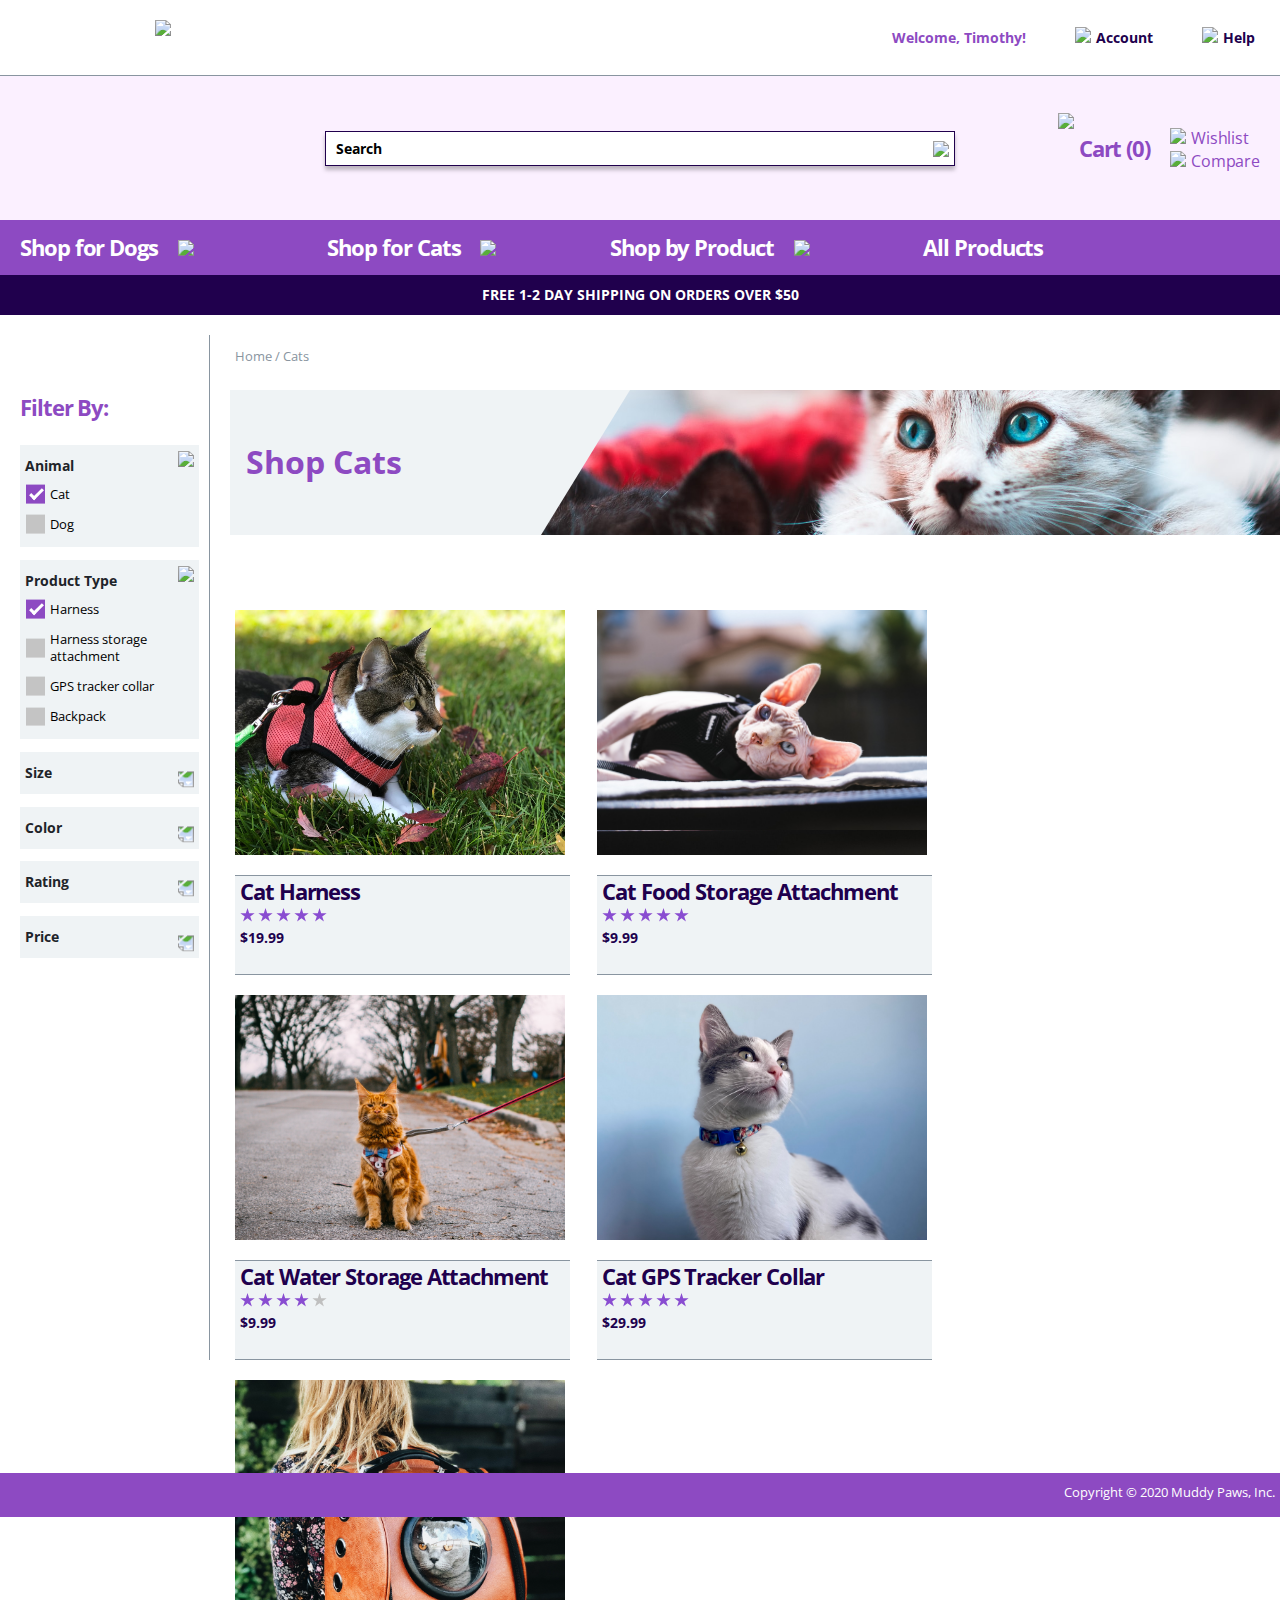
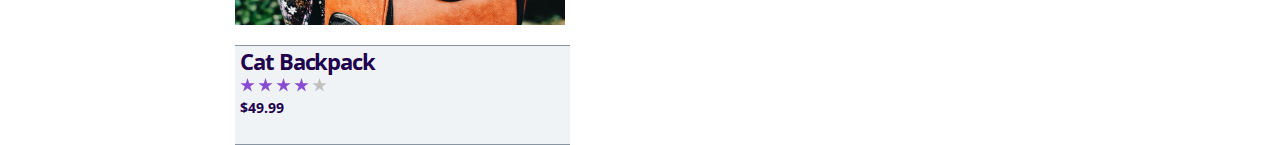
==== commit df7db1e0: "Added some comment tags and resized images" ====
--- a/product-browsing.html
+++ b/product-browsing.html
@@ -2,18 +2,22 @@
 <html lang="en-us">
 <head>
   <meta charset="utf-8" />
+  <meta name="viewport" content="width=device-width, initial-scale=1.0">
   <title>Product Browsing</title>
   <link href="https://fonts.googleapis.com/css2?family=Open+Sans:ital,wght@0,300;0,400;0,600;0,700;0,800;1,300;1,400;1,600;1,700;1,800&display=swap" rel="stylesheet">
   <link rel="stylesheet" href="style.css">
 </head>
-    <body>
-        <!-- Upper Header -->
-  <header id="banner-grid">
+<body>
+
+    <!-- Upper Header -->
+    <header id="banner-grid">
 
     <!-- Main Logo -->
-        <div class="logo">
-          <img class="logo-pic" src="Images/Muddy Paws Logo.svg"/>
-        </div>
+        <a href="index.html">
+            <div class="logo">
+                    <img class="logo-pic" src="Images/Muddy Paws Logo.svg"/>        
+            </div>
+        </a>
     
     <!-- Upper Navigatin with Account and Help -->
         <div class="top-nav">
@@ -24,10 +28,12 @@
     
     <!-- Search and Cart Features -->
         <div class="mid-nav">
+          <!-- Search Bar -->
           <div class="search">
             <h5>Search</h5>
             <img src="Images/Search.svg"/>
           </div>
+          <!-- Cart + Wishlist + Compare -->
           <div class="shopping">
             <div class="cart-nav">
               <img class="icon" src="Images/Cart.svg">
@@ -43,18 +49,22 @@
     <!-- Dropdown Menus -->
         <div class="bottom-nav">
           <div class="dropdowns">
+            <!-- Dog Dropdown -->
             <div class="dog-dropdown">
               <h3 class="white">Shop for Dogs</h3>
               <img class="arrow" src="Images/Drop-Down-Arrow.svg"/>
             </div>
+            <!-- Cat Dropdown -->
             <div class="cat-dropdown">
-              <h3 class="white">Shop for Cats</h3>
+              <a href="product-browsing.html"><h3 class="white">Shop for Cats</h3></a>
               <img class="arrow" src="Images/Drop-Down-Arrow.svg"/>
             </div>
+            <!-- Product Dropdown -->
             <div class="product-dropdown">
               <h3 class="white">Shop by Product</h3>
               <img class="arrow" src="Images/Drop-Down-Arrow.svg"/>
             </div>
+            <!-- All Products -->
             <div class="all-products">
               <h3 class="white">All Products</h3>
             </div>
@@ -68,6 +78,7 @@
     
       </header>
 
+
     <!--Browsing Section -->
 
     <div id="product-browsing">
@@ -153,19 +164,52 @@
             </div>
         </div>
 
-    <!-- Product Cards  -->
+    <!-- Main Product Browsing Page Section  -->
 
         <div id="product-showcase">
+            <!-- Site Trail  -->
             <p class="site-trail grey">Home / Cats</p>
+            <!-- Top Banner  -->
             <div class="banner">
                 <h2 class="purple">Shop Cats</h2>
                 <div class="banner-polygon"></div>
                 <div class="banner-image"></div>
             </div>
 
+            <!-- Product Cards  -->
             <div id="product-card-area">
-                <div id="cat-card-harness" class="product-card">
+                    <!-- Cat Harness  -->
+                    <a href="product-details.html">
+                        <div id="cat-card-harness" class="product-card">
+                             <!-- Product Image -->
+                            <div class="product-image">
+                                <img src="Images/cat-harness.jpeg"/>
+                                <div class="swatches">
+                                    <div class="strawberry swatch"></div>
+                                    <div class="blackberry swatch"></div>
+                                    <div class="crazyberry swatch"></div>
+                                    <div class="fire-orange swatch"></div>
+                                </div>
+                            </div>
+                             <!-- Product Information  -->
+                            <div class="product-overview">
+                                <h3 class=" no-margins dark-purple">Cat Harness</h3>
+                                <div class="rating-stars">
+                                    <img class ="filled-star" src="Images/star-black.svg"/>
+                                    <img class ="filled-star" src="Images/star-black.svg"/>
+                                    <img class ="filled-star" src="Images/star-black.svg"/>
+                                    <img class ="filled-star" src="Images/star-black.svg"/>
+                                    <img class ="filled-star" src="Images/star-black.svg"/>
+                                </div>
+                                <h5 class='dark-purple no-margins'>$19.99</h5>
+                            </div>
+                        </div>
+                    </a>
+               
+                
+                <div id="cat-card-food-storage-attachment" class="product-card">
                     <div class="product-image">
+                        <img src="Images/cat-food-storage-attachment.jpeg"/>
                         <div class="swatches">
                             <div class="strawberry swatch"></div>
                             <div class="blackberry swatch"></div>
@@ -174,7 +218,7 @@
                         </div>
                     </div>
                     <div class="product-overview">
-                        <h3 class=" no-margins dark-purple">Cat Harness</h3>
+                        <h3 class=" no-margins dark-purple">Cat Food Storage Attachment</h3>
                         <div class="rating-stars">
                             <img class ="filled-star" src="Images/star-black.svg"/>
                             <img class ="filled-star" src="Images/star-black.svg"/>
@@ -182,12 +226,13 @@
                             <img class ="filled-star" src="Images/star-black.svg"/>
                             <img class ="filled-star" src="Images/star-black.svg"/>
                         </div>
-                        <h5 class='dark-purple no-margins'>$19.99</h5>
-                    </div>
-                </div>
-                
-                <div id="cat-card-food-storage-attachment" class="product-card">
+                        <h5 class='dark-purple no-margins'>$9.99</h5>
+                    </div>
+                </div>
+
+                <div id="cat-card-water-storage-attachment" class="product-card">
                     <div class="product-image">
+                        <img src="Images/cat-water-storage-attachment.jpeg"/>
                         <div class="swatches">
                             <div class="strawberry swatch"></div>
                             <div class="blackberry swatch"></div>
@@ -196,20 +241,21 @@
                         </div>
                     </div>
                     <div class="product-overview">
-                        <h3 class=" no-margins dark-purple">Cat Food Storage Attachment</h3>
+                        <h3 class=" no-margins dark-purple">Cat Water Storage Attachment</h3>
                         <div class="rating-stars">
                             <img class ="filled-star" src="Images/star-black.svg"/>
                             <img class ="filled-star" src="Images/star-black.svg"/>
                             <img class ="filled-star" src="Images/star-black.svg"/>
                             <img class ="filled-star" src="Images/star-black.svg"/>
-                            <img class ="filled-star" src="Images/star-black.svg"/>
+                            <img class ="unfilled-star" src="Images/star-black.svg"/>
                         </div>
                         <h5 class='dark-purple no-margins'>$9.99</h5>
                     </div>
                 </div>
 
-                <div id="cat-card-water-storage-attachment" class="product-card">
+                <div id="cat-card-tracker-collar" class="product-card">
                     <div class="product-image">
+                        <img src="Images/cat-collar.jpeg"/>
                         <div class="swatches">
                             <div class="strawberry swatch"></div>
                             <div class="blackberry swatch"></div>
@@ -218,20 +264,21 @@
                         </div>
                     </div>
                     <div class="product-overview">
-                        <h3 class=" no-margins dark-purple">Cat Water Storage Attachment</h3>
+                        <h3 class=" no-margins dark-purple">Cat GPS Tracker Collar</h3>
                         <div class="rating-stars">
                             <img class ="filled-star" src="Images/star-black.svg"/>
                             <img class ="filled-star" src="Images/star-black.svg"/>
                             <img class ="filled-star" src="Images/star-black.svg"/>
                             <img class ="filled-star" src="Images/star-black.svg"/>
-                            <img class ="unfilled-star" src="Images/star-black.svg"/>
-                        </div>
-                        <h5 class='dark-purple no-margins'>$9.99</h5>
-                    </div>
-                </div>
-
-                <div id="cat-card-tracker-collar" class="product-card">
+                            <img class ="filled-star" src="Images/star-black.svg"/>
+                        </div>
+                        <h5 class='dark-purple no-margins'>$29.99</h5>
+                    </div>
+                </div>
+
+                <div id="cat-card-backpack" class="product-card">
                     <div class="product-image">
+                        <img src="Images/cat-backpack.jpeg"/>
                         <div class="swatches">
                             <div class="strawberry swatch"></div>
                             <div class="blackberry swatch"></div>
@@ -240,28 +287,6 @@
                         </div>
                     </div>
                     <div class="product-overview">
-                        <h3 class=" no-margins dark-purple">Cat GPS Tracker Collar</h3>
-                        <div class="rating-stars">
-                            <img class ="filled-star" src="Images/star-black.svg"/>
-                            <img class ="filled-star" src="Images/star-black.svg"/>
-                            <img class ="filled-star" src="Images/star-black.svg"/>
-                            <img class ="filled-star" src="Images/star-black.svg"/>
-                            <img class ="filled-star" src="Images/star-black.svg"/>
-                        </div>
-                        <h5 class='dark-purple no-margins'>$29.99</h5>
-                    </div>
-                </div>
-
-                <div id="cat-card-backpack" class="product-card">
-                    <div class="product-image">
-                        <div class="swatches">
-                            <div class="strawberry swatch"></div>
-                            <div class="blackberry swatch"></div>
-                            <div class="crazyberry swatch"></div>
-                            <div class="fire-orange swatch"></div>
-                        </div>
-                    </div>
-                    <div class="product-overview">
                         <h3 class=" no-margins dark-purple">Cat Backpack</h3>
                         <div class="rating-stars">
                             <img class ="filled-star" src="Images/star-black.svg"/>
@@ -279,10 +304,11 @@
         </div>
 
     </div>
-
+    </body>
+    <footer>
     <div class="footer">
         <p class="white">Copyright © 2020 Muddy Paws, Inc.</p>
       </div>
-
-    </body>
+    </footer>
+    
 </html>--- a/style.css
+++ b/style.css
@@ -5,7 +5,11 @@
     font-size: 0.98vw;
 }
 
-/* Fonts */
+/* FONTS */
+
+a {
+    text-decoration: none;
+}
 
 p {
     font-style: normal;
@@ -58,10 +62,10 @@
         font-size: 16px;
     }
     h5 {
-        font-size: 20px;
+        font-size: 18px;
     }
     h4 {
-        font-size: 24px;
+        font-size: 22px;
     }
     h3 {
        font-size: 28px;
@@ -95,7 +99,7 @@
     margin: 5px 0px;
 }
 
-/* Colors */
+/* COLORS */
 
 .purple {
     color: #8D4AC2;
@@ -156,7 +160,7 @@
     box-shadow: 0px 4px 4px rgba(0, 0, 0, 0.25);
 }
 
-/* Pictures */
+/* PICTURES */
 
 .icon {
     padding-right: 5px;
@@ -190,7 +194,7 @@
     filter: invert(86%) sepia(0%) saturate(0%) hue-rotate(54deg) brightness(95%) contrast(87%); 
 }
 
-/* Header */
+/* HEADER */
 
 #banner-grid {
    display: grid;
@@ -200,13 +204,17 @@
    padding-top: 20px;
 }
 
-.logo {
+.logo, #banner-grid a {
     display: flex;
     justify-content: center;
     grid-column: 1/4;
     grid-row: 1/5;
     z-index: 5;
     padding-left: 20px;
+}
+
+a .logo {
+    padding-left: 0px;
 }
 
 .top-nav {
@@ -294,6 +302,10 @@
         align-items: center;
     }
 
+    .active, .cat-dropdown:hover h3, .dog-dropdown:hover h3, .product-dropdown:hover h3, .all-products:hover h3 {
+        color: #EECA74;
+    }
+
 .shipping-banner {
     display: flex;
     grid-row: 5/7;
@@ -397,22 +409,26 @@
         align-self: center;
     }
 
-    #about-us h4 {
+    .about-us-text {
         grid-row: 2 / span 5;
         grid-column: 1/5;
         align-self: start;
+        display: flex;
+        flex-direction: column;
+        grid-gap: 20px;
     }
 
     #about-us button {
-        grid-row: 7;
-        grid-column: 1/5;
         justify-self: start;
+        margin-right: 2em;
+        max-width: 14em;
     }
 
     #about-us .paw-tracks {
         grid-row: 7 / span 5;
         grid-column: 1/5;
         margin-left: -30px;
+        z-index: -1;
     }
 
 /*Testimonials*/
@@ -450,7 +466,7 @@
     }
 
         .testimonial-card-1 .testimonial-frame {
-            background-image: url('/Images/Ronnie-Toby.jpeg');
+            background-image: url('./Images/Ronnie-Toby.jpeg');
         }
 
     .testimonial-card-2 {
@@ -464,7 +480,7 @@
     }
 
         .testimonial-card-2 .testimonial-frame {
-            background-image: url('/Images/Debbie-Bingo.jpeg');
+            background-image: url('./Images/Debbie-Bingo.jpeg');
         }
 
     .testimonial-card-3 {
@@ -478,7 +494,7 @@
     }
 
         .testimonial-card-3 .testimonial-frame {
-            background-image: url('/Images/Jim-Pam.jpeg');
+            background-image: url('./Images/Jim-Pam.jpeg');
         }
 
     .testimonial-card-4 {
@@ -488,11 +504,11 @@
         display: flex;
         flex-direction: column;
         text-align: left;
-        justify-content: space-between;
+        justify-content: flex-start;
     }
 
         .testimonial-card-4 .testimonial-frame {
-            background-image: url('/Images/Jamie-Barney.jpeg');
+            background-image: url('./Images/Jamie-Barney.jpeg');
         }
 
 /*Product Browsing */
@@ -609,7 +625,7 @@
             
             /* When the checkbox is checked, add a blue background */
             .filter-item input:checked ~ .checkmark {
-                background-color: #purple-main;
+                background-color: #8D4AC2;
             }
             
             /* Create the checkmark/indicator (hidden when not checked) */
@@ -694,7 +710,7 @@
             margin-right: -20px;
             background-size: cover;
             background-position: center center;
-            background-image: url('/Images/cats-banner.jpeg');
+            background-image: url('./Images/cats-banner.jpeg');
             z-index: 1;
         }
 
@@ -703,12 +719,16 @@
             grid-row: 6/13;
             grid-column: 1/11;
             margin-right: -20px;
+        }
+
+        #product-card-area {
             display: flex;
             justify-content: flex-start;
             flex-wrap: wrap;
         }
+
             /* Product Card Styling */
-            #product-card-area .product-card {
+            #product-card-area > .product-card, #product-card-area a {
                 width: 31%;
                 min-width: 337px;
                 max-width: 450px;
@@ -722,33 +742,79 @@
                 align-items: left;
                 padding-left: 5px;
             }
+
+            a .product-card {
+                width: 100%;
+                min-width: 337px;
+                max-width: 450px;
+                height: 365px;
+                margin-right: 0px;
+                margin-bottom: 0px;
+
+                display: flex;
+                flex-direction: column;
+                justify-content: flex-start;
+                align-items: left;
+                padding-left: 0px;
+            }
+
+            .active, .product-card:hover .product-overview {
+                background-color: #8D4AC2;
+            }
+
+            .active, .product-card:hover .product-overview h5, .product-card:hover .product-overview h3 {
+                color: white;
+            }
+
+            .active, .product-card:hover .filled-star {
+                filter: invert(100%) sepia(0%) saturate(0%) hue-rotate(93deg) brightness(103%) contrast(103%);
+            }
+
+            .active, .product-card:hover .product-image img {
+                transform: scale(1.5);
+            }
+
+            
             
             /*Product Image Dimensions and Properties */
             .product-card .product-image {
                 background-size:cover;
                 background-position: center center;
-                width: calc(200%/3);
+                width: 98%;
                 height: calc(500%/7);
+                overflow: hidden;
             }
                 /* Individual Product Images */
-                #cat-card-harness .product-image {
-                    background-image: url('/Images/cat-harness.jpeg');
+                .product-image img {
+                    object-fit: cover;
+                    width: 100%;
+                    position: center center;
+                    z-index: -1;
+                    transition: transform 1s ease;
                 }
 
+                #cat-card-water-storage-attachment .product-image img, #cat-card-tracker-collar .product-image img {
+                    margin-top: -30%;
+                }
+
                 #cat-card-food-storage-attachment .product-image {
-                    background-image: url('/Images/cat-food-storage-attachment.jpeg');
+                    background-image: url('./Images/cat-food-storage-attachment.jpeg');
+                    transition: transform .5s ease;
                 }
 
                 #cat-card-water-storage-attachment .product-image {
-                    background-image: url('/Images/cat-water-storage-attachment.jpeg');
+                    background-image: url('./Images/cat-water-storage-attachment.jpeg');
+                    transition: transform .5s ease;
                 }
 
                 #cat-card-tracker-collar .product-image {
-                    background-image: url('/Images/cat-collar.jpeg');
+                    background-image: url('./Images/cat-collar.jpeg');
+                    transition: transform .5s ease;
                 }
 
                 #cat-card-backpack .product-image {
-                    background-image: url('/Images/cat-backpack.jpeg');
+                    background-image: url('./Images/cat-backpack.jpeg');
+                    transition: transform .5s ease;
                 }
 
             .product-image .swatches {
@@ -817,7 +883,7 @@
         }
 
         #cat-card-harness.product-detailed-image {
-            background-image: url('/Images/cat-harness.jpeg');
+            background-image: url('./Images/cat-harness.jpeg');
         }
 
         #product-specs .product-overview {
@@ -872,16 +938,22 @@
                     background-position: center center;
                 }
 
+                    .active, .product-detail-icon:hover {
+                        border: 3px solid black;
+                        box-shadow: inset 0px 0px 0px 1.5px white;
+                        box-sizing: border-box;
+                    }
+
                     .product-detail-icon.boris {
-                        background-image: url(/Images/boris.jpeg);
+                        background-image: url(./Images/boris.jpeg);
                     }
 
                     .product-detail-icon.ted {
-                        background-image: url(/Images/ted.jpeg);
+                        background-image: url(./Images/ted.jpeg);
                     }
 
                     .product-detail-icon.ernie {
-                        background-image: url(/Images/ernie.jpeg);
+                        background-image: url(./Images/ernie.jpeg);
                     }
 
                     .product-detail-icon.no-pet {
@@ -904,6 +976,15 @@
                 align-items: center;
             }
 
+                .active, .product-size-icon:hover {
+                    background: #8D4AC2;
+                }
+
+                .active, .product-size-icon:hover h5 {
+                    color: white;
+                }
+                
+
             .product-size-icon h5 {
                 color: #8995A0;
             }
@@ -912,7 +993,7 @@
                 width: 165px;
                 border: none;
                 background: #eff3f5;
-                height: calc(16em/14);
+                height: 2em;
                 text-align: right;
                 font-size: calc(16em/14);
                 font-weight: bold;
@@ -944,6 +1025,12 @@
             border: none;
         }
 
+        .active, .greyed-out:hover {
+            background: #5DADA3;
+            box-shadow: 0px 4px 4px rgba(0, 0, 0, 0.25), inset 0px 2px 4px #B7ECEA;
+            color: white;
+          }
+
         .yellow-button {
             display: flex;
             justify-content: center;
@@ -956,6 +1043,121 @@
             border: none;
         }
 
+    #product-detail-collapsibles {
+        margin: 35px 20px;
+        padding: 0vw 8vw;
+        display: block;
+    }
+
+    .collapsible-bar {
+        display: flex;
+        justify-content: space-between;
+        flex-direction: row;
+        align-items: center;
+    }
+
+    .collapsible {
+        background-color: #c4c4c4;
+        color: #1e2429;
+        font-size: calc(16em/14); 
+        font-weight: bold;
+        cursor: pointer;
+        padding: 10px 20px;
+        width: 100%;
+        border: none;
+        text-align: left;
+        outline: none;
+        margin-top: 20px;
+        display: flex;
+        justify-content: space-between;
+        align-items: center;
+      }
+      
+      .active, .collapsible:hover {
+        background-color: #8D4AC2;
+        color: white;
+      }
+      
+      .content {
+        padding: 20px;
+        display: none;
+        overflow: hidden;
+        background-color: #EFF3F5;
+      }
+
+      .expanded-content {
+          display: grid;
+          grid-template-columns: repeat(10,1fr);
+          grid-gap: 20px;
+          margin: 0px -20px;
+      }
+
+      .expanded-content .left-side {
+        padding-left: 20px;
+    }
+
+        .expanded-content h5 {
+            margin-bottom: 1em;
+        }
+
+      .expanded-content .right-side {
+        border-left: 1px solid #8995A0;
+        padding-left: 20px;
+    }
+
+        .expanded-content .left-side.product {
+            grid-column: 1/8;
+        }
+
+        .expanded-content .right-side.product {
+            grid-column: 8/11;
+        }
+
+        .expanded-content .left-side.size {
+            grid-column: 1/8;
+        }
+
+        .expanded-content .right-side.size {
+            grid-column: 8/11;
+        }
+
+        .expanded-content .left-side.reviews {
+            grid-column: 1/11;
+            margin-top: -1em;
+        }
+
+        .review-title {
+            display: flex;
+            flex-direction: row;
+            gap: 20px;
+            justify-content: flex-start;
+            align-items: center;
+            margin-top: 1em;
+        }
+
+        .review-title h5 {
+            margin-bottom: 0em;
+        }
+
+    #other-recommendations {
+        display: grid;
+        grid-template-columns: repeat(12, 1fr);
+        grid-template-rows: repeat(8, 35px);
+        grid-gap: 20px;
+        padding: 20px;
+        margin-top: 35px;
+    }
+
+        #other-recommendations h3 {
+            grid-row: 1;
+            grid-column: 2/13;
+            align-self: center;
+        }
+
+        #other-recommendations #product-card-area {
+            grid-row: 2/9;
+            grid-column: 2/13;
+        }
 
 /*Footer*/
 .footer {
@@ -965,4 +1167,6 @@
     text-align: right;
     padding-top: 0.5em;
     margin-top: 3em;
+    position: relative;
+
 }